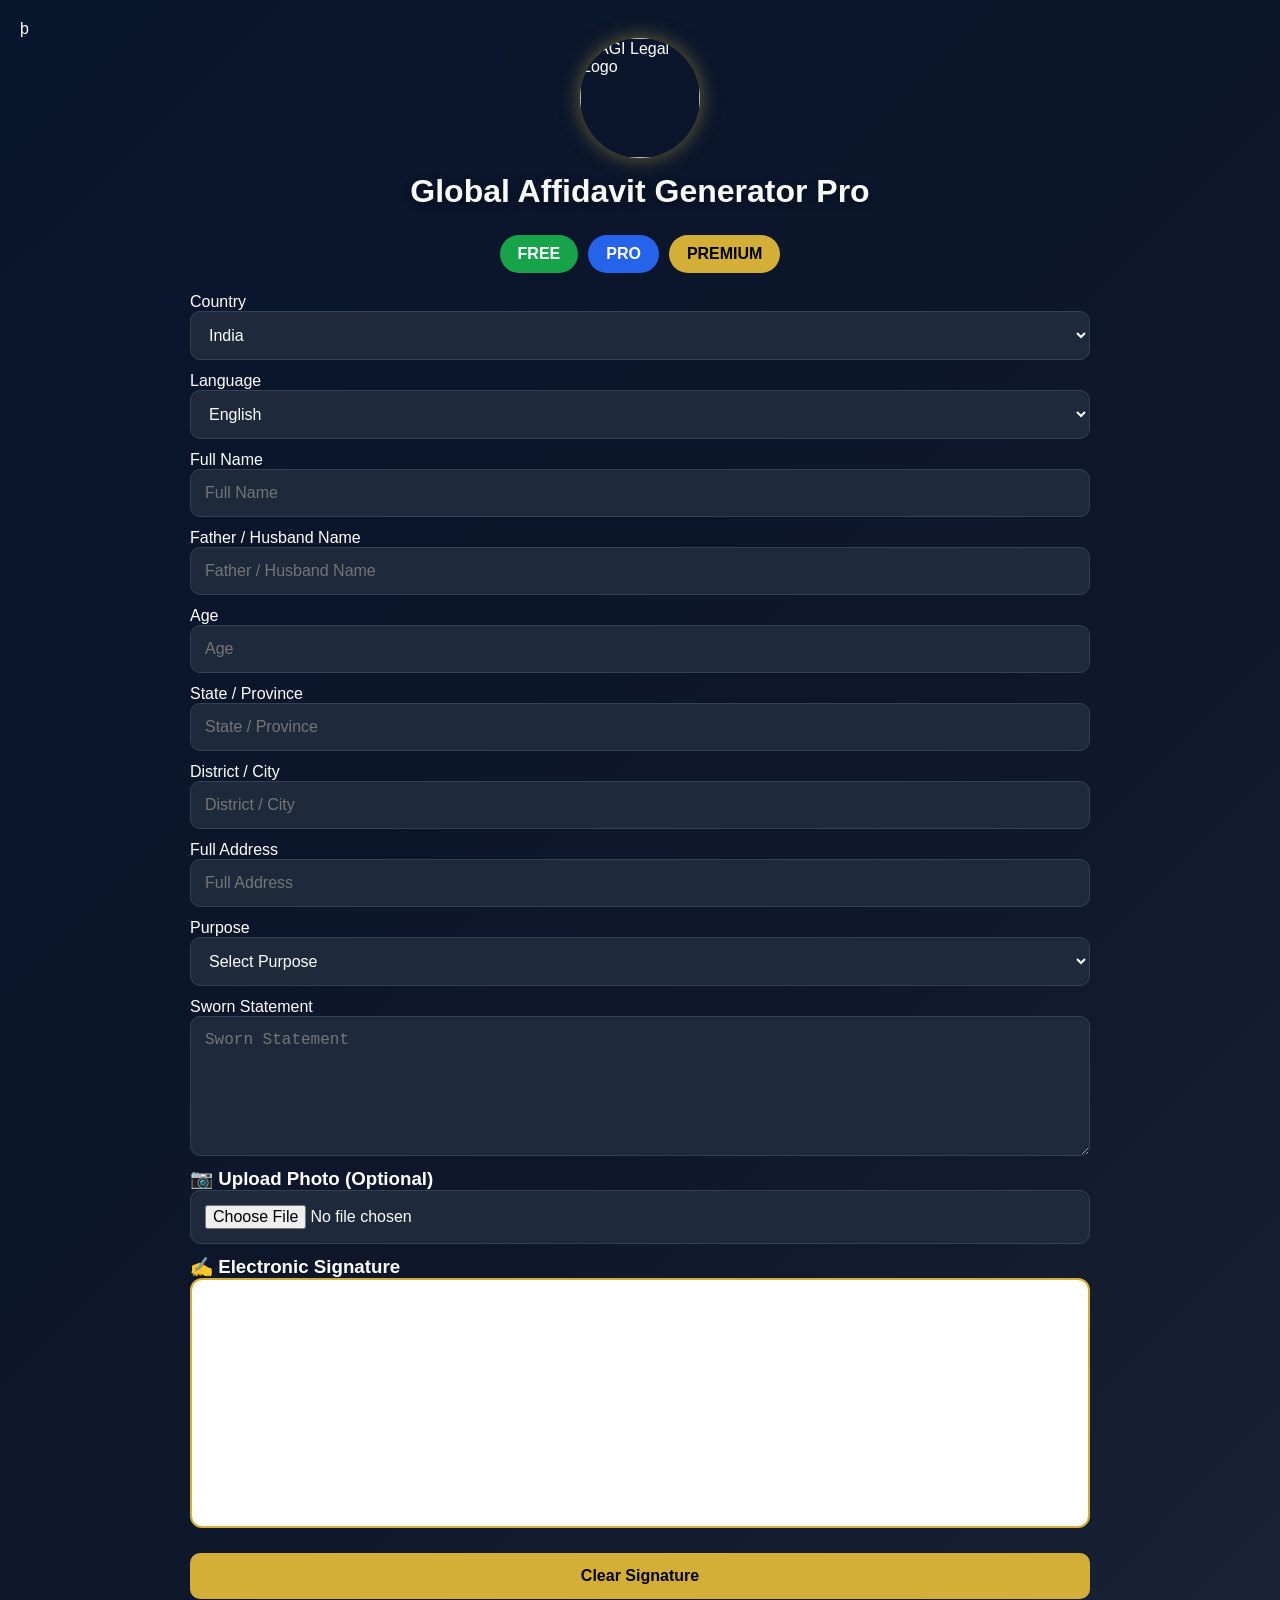
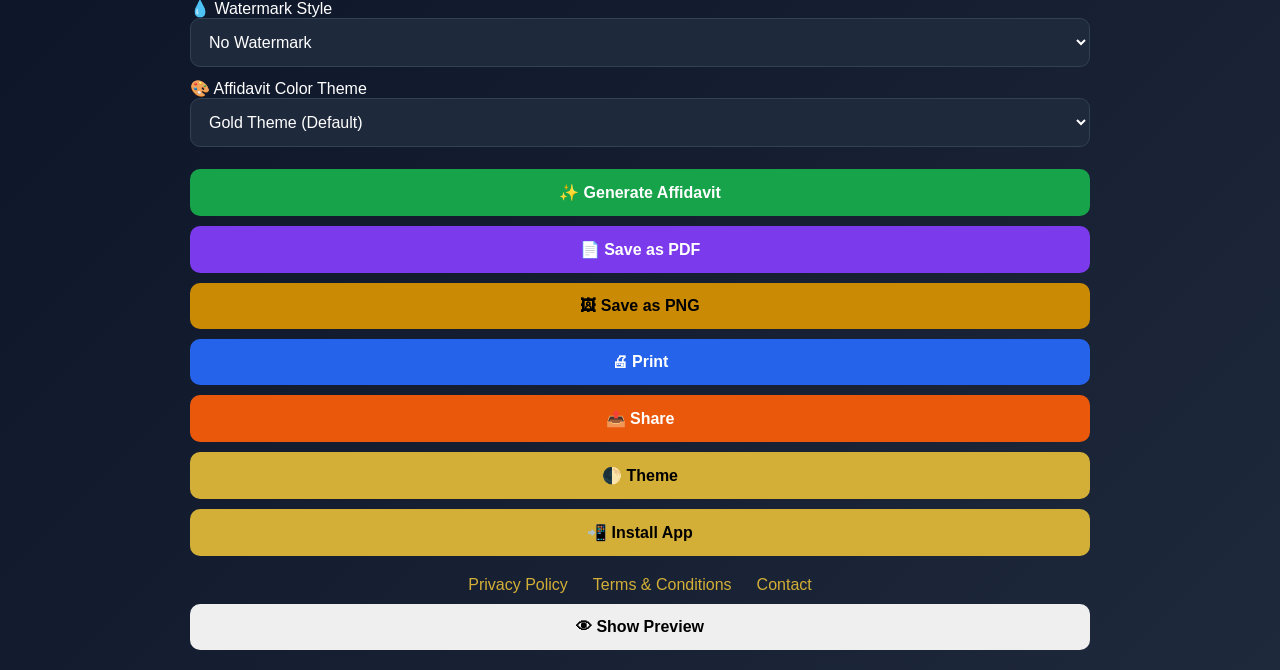
==== index.html @ edf77d92 "Remove purpose search field and keep dropdown selector Removed purposeSearch input and label. Kept " ====
þ<!DOCTYPE html>
<html lang="en">

<head>
  <meta charset="UTF-8">
  <meta name="viewport"
        content="width=device-width, initial-scale=1.0">

  <title>Global Affidavit Generator Pro</title>

  <!-- SEO -->
  <meta name="description"
        content="Generate professional affidavits with photo, signature, PDF export and PWA support.">

  <!-- PWA -->
  <meta name="theme-color" content="#0f172a">
  <meta name="mobile-web-app-capable" content="yes">
  <meta name="apple-mobile-web-app-capable" content="yes">
  <meta name="apple-mobile-web-app-status-bar-style"
        content="black-translucent">
  <meta name="apple-mobile-web-app-title"
        content="Affidavit Pro">

  <!-- CSS -->
  <link rel="stylesheet" href="styles.css">

  <!-- Icons -->
  <link rel="icon" href="1000072386.jpg">
  <link rel="apple-touch-icon"
        href="1000072386.jpg">

  <!-- Manifest -->
  <link rel="manifest"
        href="manifest.json">

</head>

<body>

<div class="container">

<img src="1000072386.jpg"
     class="rotating-logo"
     alt="AGI Legal Logo">

<h1>Global Affidavit Generator Pro</h1>

<div class="plan-buttons">

<button id="freePlan"
        class="free-plan"
        type="button">
FREE
</button>

<button id="proPlan"
        class="pro-plan"
        type="button">
PRO
</button>

<button id="premiumPlan"
        class="premium-plan"
        type="button">
PREMIUM
</button>

</div>

<label for="country">Country</label>

<select id="country">
<option>India</option>
<option>Pakistan</option>
<option>UAE</option>
<option>USA</option>
<option>UK</option>
  <option>Bangladesh</option>
<option>SaudiArabia</option>
<option>Canada</option>
<option>Australia</option>
</select>

<label for="language">Language</label>

<select id="language">

<option>English</option>
<option>Urdu</option>
<option>Hindi</option>
<option>Arabic</option>
<option>Bengali</option>
<option>French</option>
<option>German</option>
<option>Spanish</option>
<option>Turkish</option>

</select>

<label for="fullName">Full Name</label>

<input type="text"
       id="fullName"
       placeholder="Full Name"
       autocomplete="name">

<label for="fatherName">
Father / Husband Name
</label>

<input type="text"
       id="fatherName"
       placeholder="Father / Husband Name">

<label for="age">Age</label>

<input type="number"
       id="age"
       placeholder="Age">

<label for="state">
State / Province
</label>

<input type="text"
       id="state"
       placeholder="State / Province">

<label for="district">
District / City
</label>

<input type="text"
       id="district"
       placeholder="District / City">

<label for="address">
Full Address
</label>

<input type="text"
       id="address"
       placeholder="Full Address">
       

<label for="purposeDropdown">
Purpose
</label>

<select id="purposeDropdown">
<option value="">
Select Purpose
</option>
</select>

<label for="swornStatement">
Sworn Statement
</label>

<textarea id="swornStatement"
          placeholder="Sworn Statement"></textarea>

<h3>📷 Upload Photo (Optional)</h3>

<input type="file"
       id="photoUpload"
       accept="image/*">

<h3>✍ Electronic Signature</h3>

<canvas id="signaturePad"
        width="700"
        height="250">
</canvas>

<button id="clearSignature"
        type="button">
Clear Signature
</button>

<!-- Watermark -->

<label for="watermarkType">
💧 Watermark Style
</label>

<select id="watermarkType">

<option value="none">
No Watermark
</option>

<option value="confidential">
CONFIDENTIAL
</option>

<option value="notary">
NOTARY COPY
</option>

<option value="draft">
DRAFT
</option>

</select>

<!-- Color Theme -->

<label for="affidavitColor">
🎨 Affidavit Color Theme
</label>

<select id="affidavitColor">

<option value="gold">
Gold Theme (Default)
</option>

<option value="blue">
Blue Theme
</option>

<option value="green">
Green Theme
</option>

<option value="red">
Red Theme
</option>

<option value="black">
Black Theme
</option>

</select>
<button
id="generateBtn"
type="button">
✨ Generate Affidavit
</button>

<button id="pdfBtn"
        type="button">
📄 Save as PDF
</button>

<button id="pngBtn"
        type="button">
🖼 Save as PNG
</button>

<button id="printBtn"
        type="button">
🖨 Print
</button>

<button id="shareBtn"
        type="button">
📤 Share
</button>

<button id="themeBtn"
        type="button">
🌓 Theme
</button>

<button id="installBtn"
        type="button">
📲 Install App
</button>

<div class="footer-links">

<a href="privacy.html">
Privacy Policy
</a>

<a href="terms.html">
Terms & Conditions
</a>

<a href="contact.html">
Contact
</a>

</div>

<div id="preview"
     style="display:none;">
</div>
</div>

<!-- Required Libraries -->

<script src="https://cdnjs.cloudflare.com/ajax/libs/html2canvas/1.4.1/html2canvas.min.js">
</script>

<script src="https://cdnjs.cloudflare.com/ajax/libs/jspdf/2.5.1/jspdf.umd.min.js">
</script>

<!-- Main App -->

<script src="app.js"></script>

</body>
</html>
---- styles.css ----
*{
  margin:0;
  padding:0;
  box-sizing:border-box;
}

body{
  background:linear-gradient(
    135deg,
    #07152d,
    #0f172a,
    #1e293b
  );
  color:white;
  font-family:Arial,sans-serif;
  min-height:100vh;
  padding:20px;
}

.container{
  max-width:900px;
  margin:auto;
  overflow:visible;
}

/* Rotating Logo */

.rotating-logo{
  display:block;
  margin:0 auto 15px;
  width:120px;
  height:120px;
  border-radius:50%;
  animation:spin 12s linear infinite;
  box-shadow:0 0 20px rgba(212,175,55,.5);
}

@keyframes spin{
  from{transform:rotate(0deg);}
  to{transform:rotate(360deg);}
}

/* Heading */

h1{
  text-align:center;
  margin-bottom:15px;
  color:#f8fafc;
  text-shadow:0 2px 8px rgba(0,0,0,.4);
}

/* Plans */

.plan-buttons{
  display:flex;
  gap:10px;
  justify-content:center;
  margin-bottom:20px;
  flex-wrap:wrap;
}

.free-plan,
.pro-plan,
.premium-plan{
  width:auto;
  padding:10px 18px;
  border:none;
  border-radius:20px;
  font-weight:bold;
}

.free-plan{
  background:#16a34a;
  color:white;
}

.pro-plan{
  background:#2563eb;
  color:white;
}

.premium-plan{
  background:#d4af37;
  color:black;
}

/* Inputs */

input,
select,
textarea{
  width:100%;
  padding:14px;
  margin-bottom:12px;
  border:1px solid #334155;
  border-radius:10px;
  background:#1e293b;
  color:white;
  font-size:16px;
}

input:focus,
select:focus,
textarea:focus{
  outline:none;
  border-color:#d4af37;
  box-shadow:0 0 10px rgba(212,175,55,.4);
}

textarea{
  min-height:140px;
  resize:vertical;
}

/* Signature Pad */

#signaturePad{
  width:100%;
  height:250px;
  background:white;
  border-radius:12px;
  border:2px solid #d4af37;
  margin-bottom:15px;
  touch-action:none;
}

#clearSignature{
  background:#d4af37;
  color:black;
}

/* Buttons */

button{
  width:100%;
  padding:14px;
  margin-top:10px;
  border:none;
  border-radius:10px;
  font-size:16px;
  font-weight:bold;
  cursor:pointer;
  transition:.3s;
  display:inline-flex;
justify-content:center;
align-items:center;
}

button:hover{
  transform:translateY(-2px);
}

#generateBtn{
  background:#16a34a;
  color:white;
}

#pdfBtn{
  background:#7c3aed;
  color:white;
}

#printBtn{
  background:#2563eb;
  color:white;
}

#shareBtn{
  background:#ea580c;
  color:white;
}

#themeBtn{
  background:#d4af37;
  color:black;
}

#installBtn{
  background:#d4af37;
  color:black;
}

#pngBtn{
  background:#ca8a04;
  color:black;
}

/* Premium Affidavit */

#preview{
  background:
  linear-gradient(
    180deg,
    #fffdf7,
    #fff8e7
  );

  color:#111827;

  padding:35px;

  margin-top:25px;

  border-radius:12px;

  border:3px solid #d4af37;

  border-left:10px solid #0f172a;

  box-shadow:
  0 6px 25px rgba(0,0,0,.25);

  position:relative;
  display:none;
overflow-x:auto;
word-break:break-word;
}

#preview::before{
  content:"GLOBAL AFFIDAVIT GENERATOR PRO";

  display:block;

  text-align:center;

  background:#d4af37;

  color:#111;

  padding:8px;

  font-weight:bold;

  border-radius:6px;

  margin-bottom:20px;
  word-break:break-word;
overflow-wrap:break-word;
}

#preview h2{
  text-align:center;
  color:#0f172a;
  margin-bottom:20px;
  border-bottom:2px solid #d4af37;
  padding-bottom:10px;
  letter-spacing:2px;
}
.gold-theme h2 {
  border-bottom-color: #d4af37 !important;
}

.blue-theme h2 {
  border-bottom-color: #2563eb !important;
}

.green-theme h2 {
  border-bottom-color: #16a34a !important;
}

.red-theme h2 {
  border-bottom-color: #dc2626 !important;
}

.black-theme h2 {
  border-bottom-color: #111827 !important;
}
#preview p{
  font-size:16px;
  line-height:1.9;
  margin-bottom:12px;
}

.preview-photo{
  width:120px;
  height:120px;
  object-fit:cover;
  border-radius:10px;
  border:2px solid #d4af37;
  display:block;
  margin:0 auto 20px;
}

.preview-signature{
  max-width:220px;
  margin-top:20px;
}

.signature-box{
  margin-top:50px;
}

/* Footer */

.footer-links{
  display:flex;
  justify-content:center;
  gap:25px;
  margin-top:20px;
}

.footer-links a{
  color:#d4af37;
  text-decoration:none;
}

/* Print */

@media print{

  body{
    background:white;
  }

  .container > *{
    display:none;
  }

  #preview{
    display:block !important;
    margin:0;
    box-shadow:none;
  }

}

/* Mobile */

@media(max-width:768px){

  body{
    padding:12px;
  }

  h1{
    font-size:24px;
  }

  .rotating-logo{
    width:90px;
    height:90px;
  }

  #preview{
    padding:20px;
  }

  .plan-buttons{
    flex-wrap:wrap;
  }
}
.watermark-overlay{
  position:absolute;
  top:50%;
  left:50%;
  transform:translate(-50%,-50%) rotate(-35deg);
  font-size:48px;
  font-weight:bold;
  color:rgba(0,0,0,.12);
  pointer-events:none;
  z-index:0;
  letter-spacing:4px;
}

#preview > *{
  position:relative;
  z-index:1;
}
.no-photo,
.no-signature{
  color:#666;
  text-align:center;
  font-style:italic;
}


.gold-theme{
background:#fffdf7;
border:3px solid #d4af37;
}

.blue-theme{
background:#eef6ff;
border:3px solid #2563eb;
}

.green-theme{
background:#f0fff0;
border:3px solid #16a34a;
}

.red-theme{
background:#fff1f1;
border:3px solid #dc2626;
}

.black-theme{
background:#ffffff;
border:3px solid #111827;
}
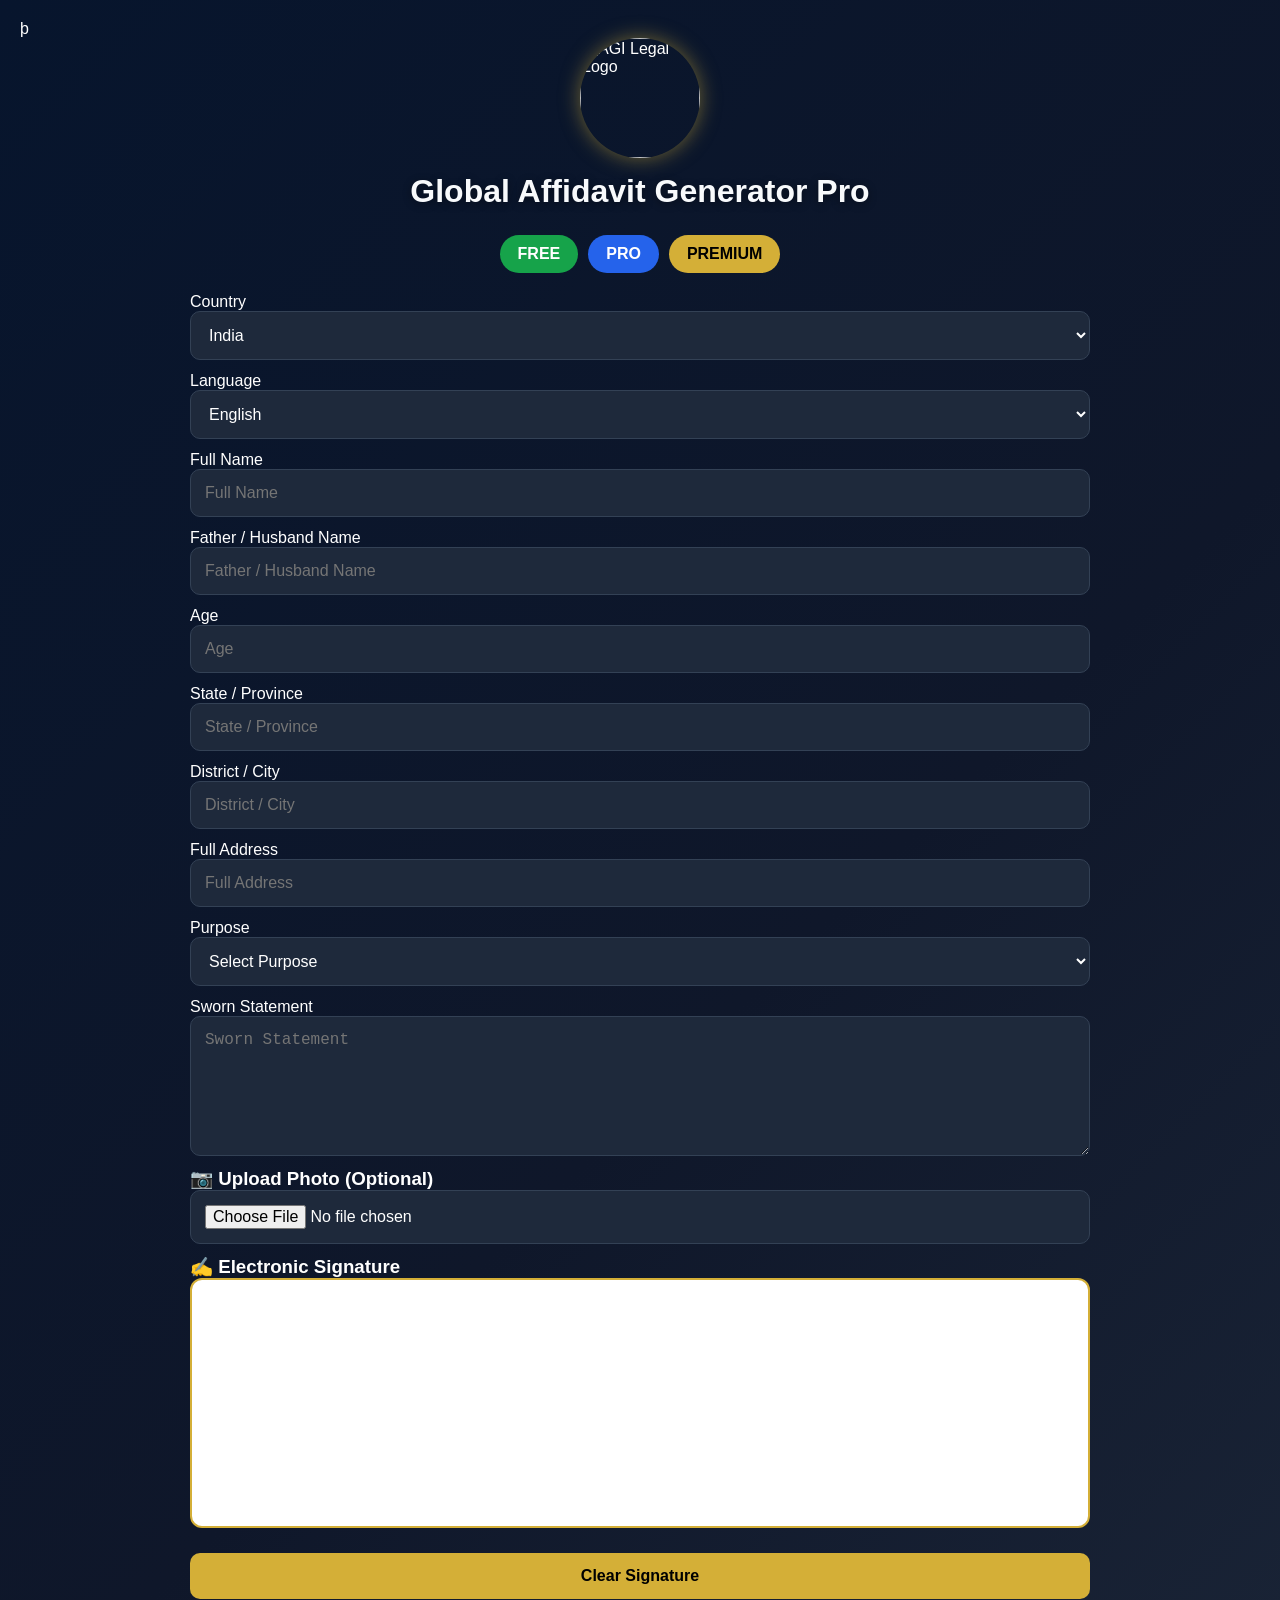
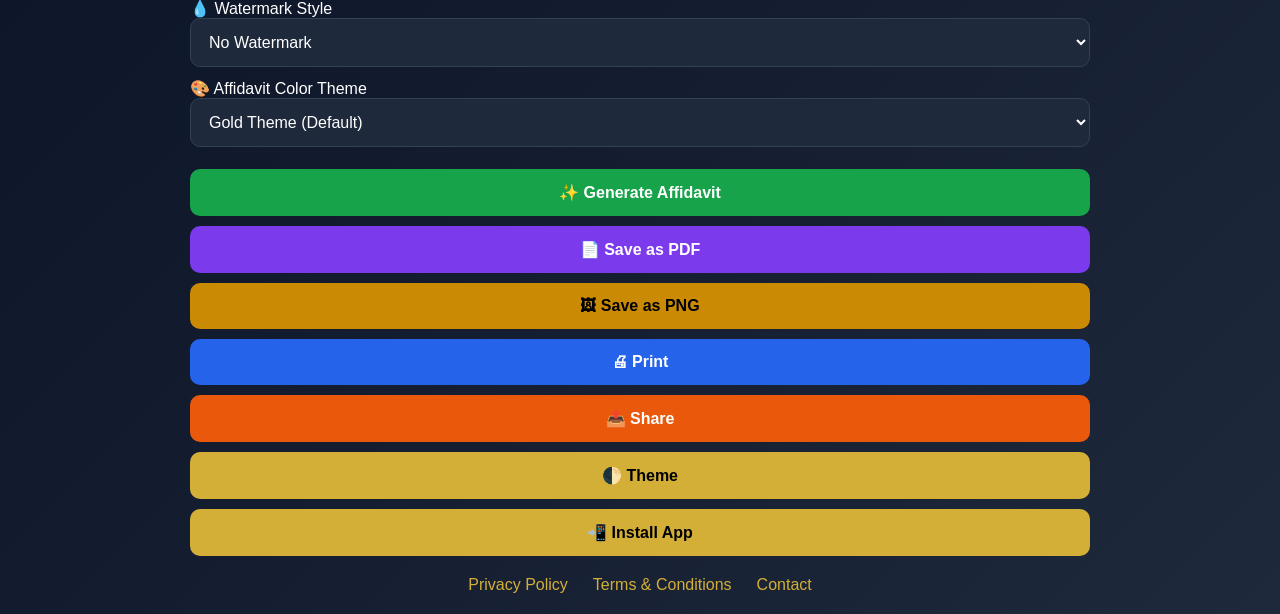
==== commit 424adeff: "Register service worker for PWA support Added service worker registration and finalized PWA setup." ====
--- a/index.html
+++ b/index.html
@@ -302,5 +302,13 @@
 
 <script src="app.js"></script>
 
+<script>
+if ("serviceWorker" in navigator) {
+  window.addEventListener("load", () => {
+    navigator.serviceWorker.register("./sw.js");
+  });
+}
+</script>
+
 </body>
 </html>
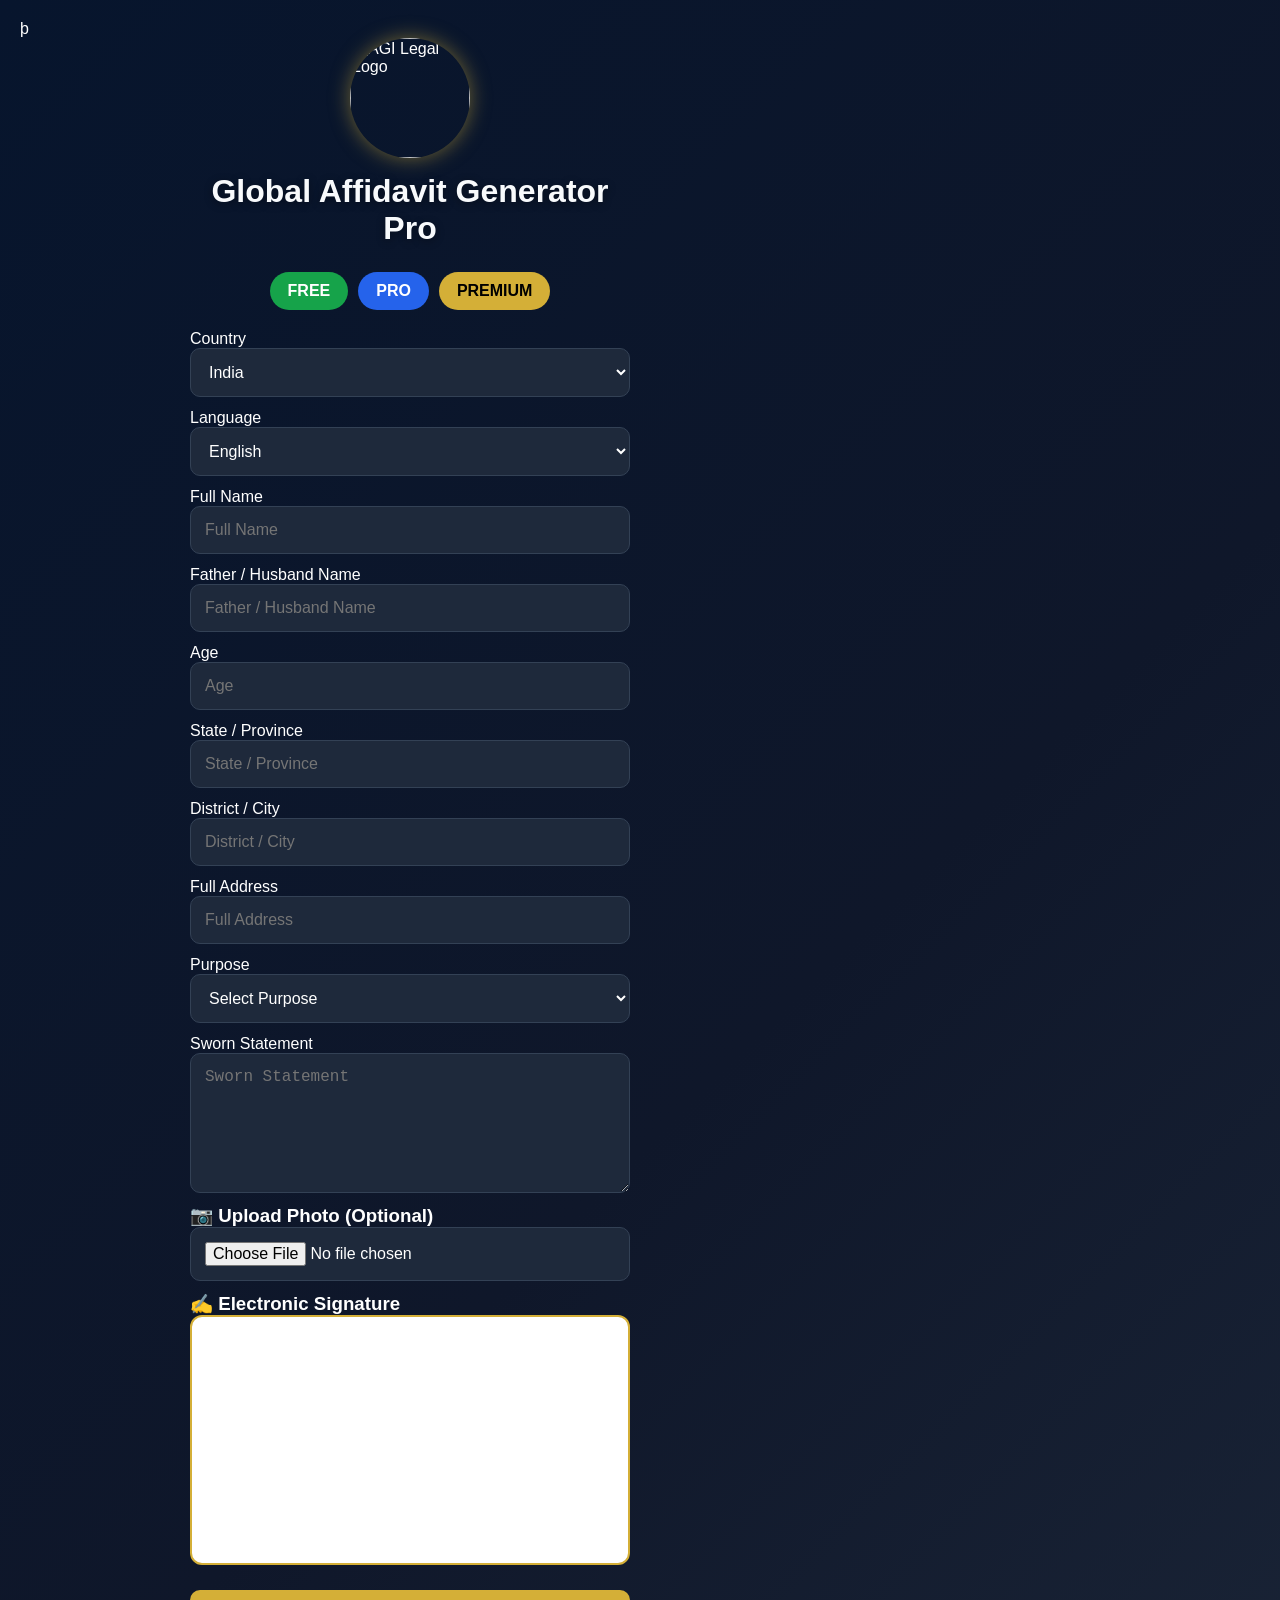
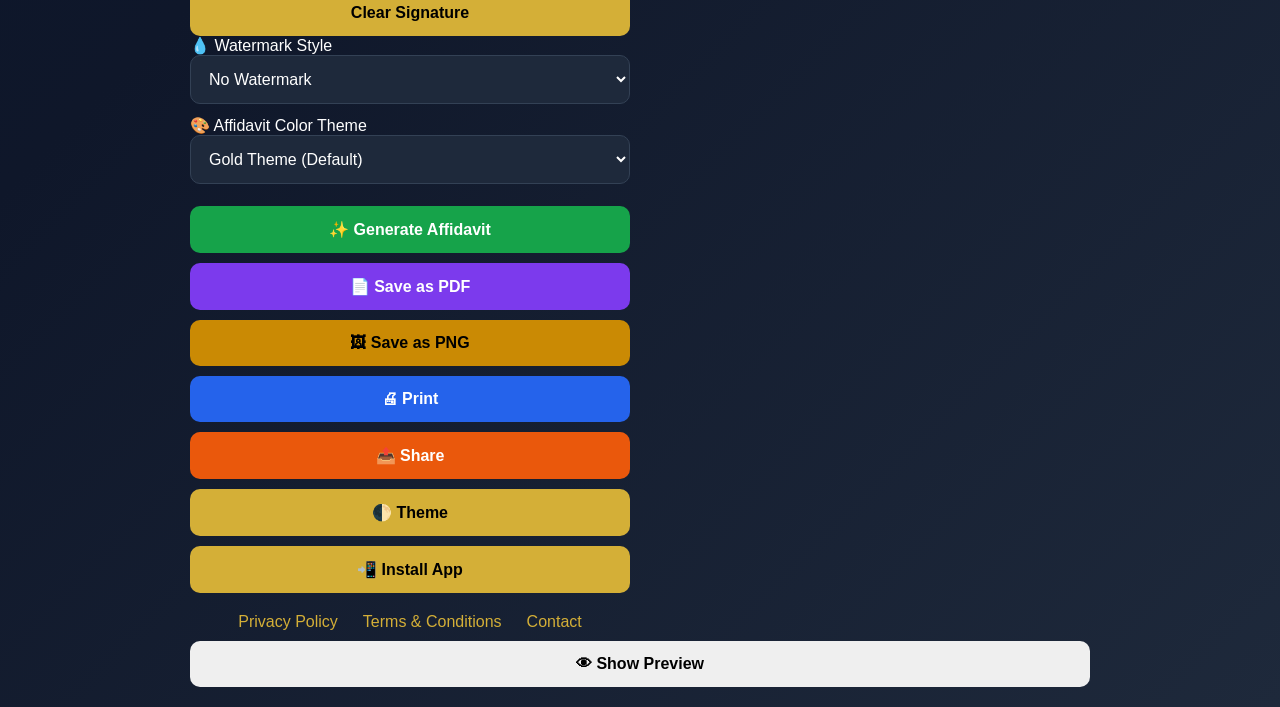
==== commit ba5178a5: ""Added preview-section layout and fixed preview container structure" git push" ====
--- a/index.html
+++ b/index.html
@@ -38,7 +38,8 @@
 <body>
 
 <div class="container">
-
+<div class="main-layout">
+<div class="form-section">
 <img src="1000072386.jpg"
      class="rotating-logo"
      alt="AGI Legal Logo">
@@ -284,9 +285,14 @@
 </a>
 
 </div>
-
-<div id="preview"
-     style="display:none;">
+</div>
+
+<div class="preview-section">
+    <div id="preview"
+         style="display:none;">
+    </div>
+</div>
+
 </div>
 </div>
 
--- a/styles.css
+++ b/styles.css
@@ -398,3 +398,32 @@
 background:#ffffff;
 border:3px solid #111827;
 }
+/* Desktop split layout */
+.main-layout{
+    display:flex;
+    gap:20px;
+    align-items:flex-start;
+}
+
+.form-section{
+    flex:1;
+}
+
+.preview-section{
+    flex:1;
+    position:sticky;
+    top:20px;
+}
+
+/* Mobile layout */
+@media (max-width:768px){
+
+    .main-layout{
+        display:block;
+    }
+
+    .preview-section{
+        position:static;
+    }
+
+}
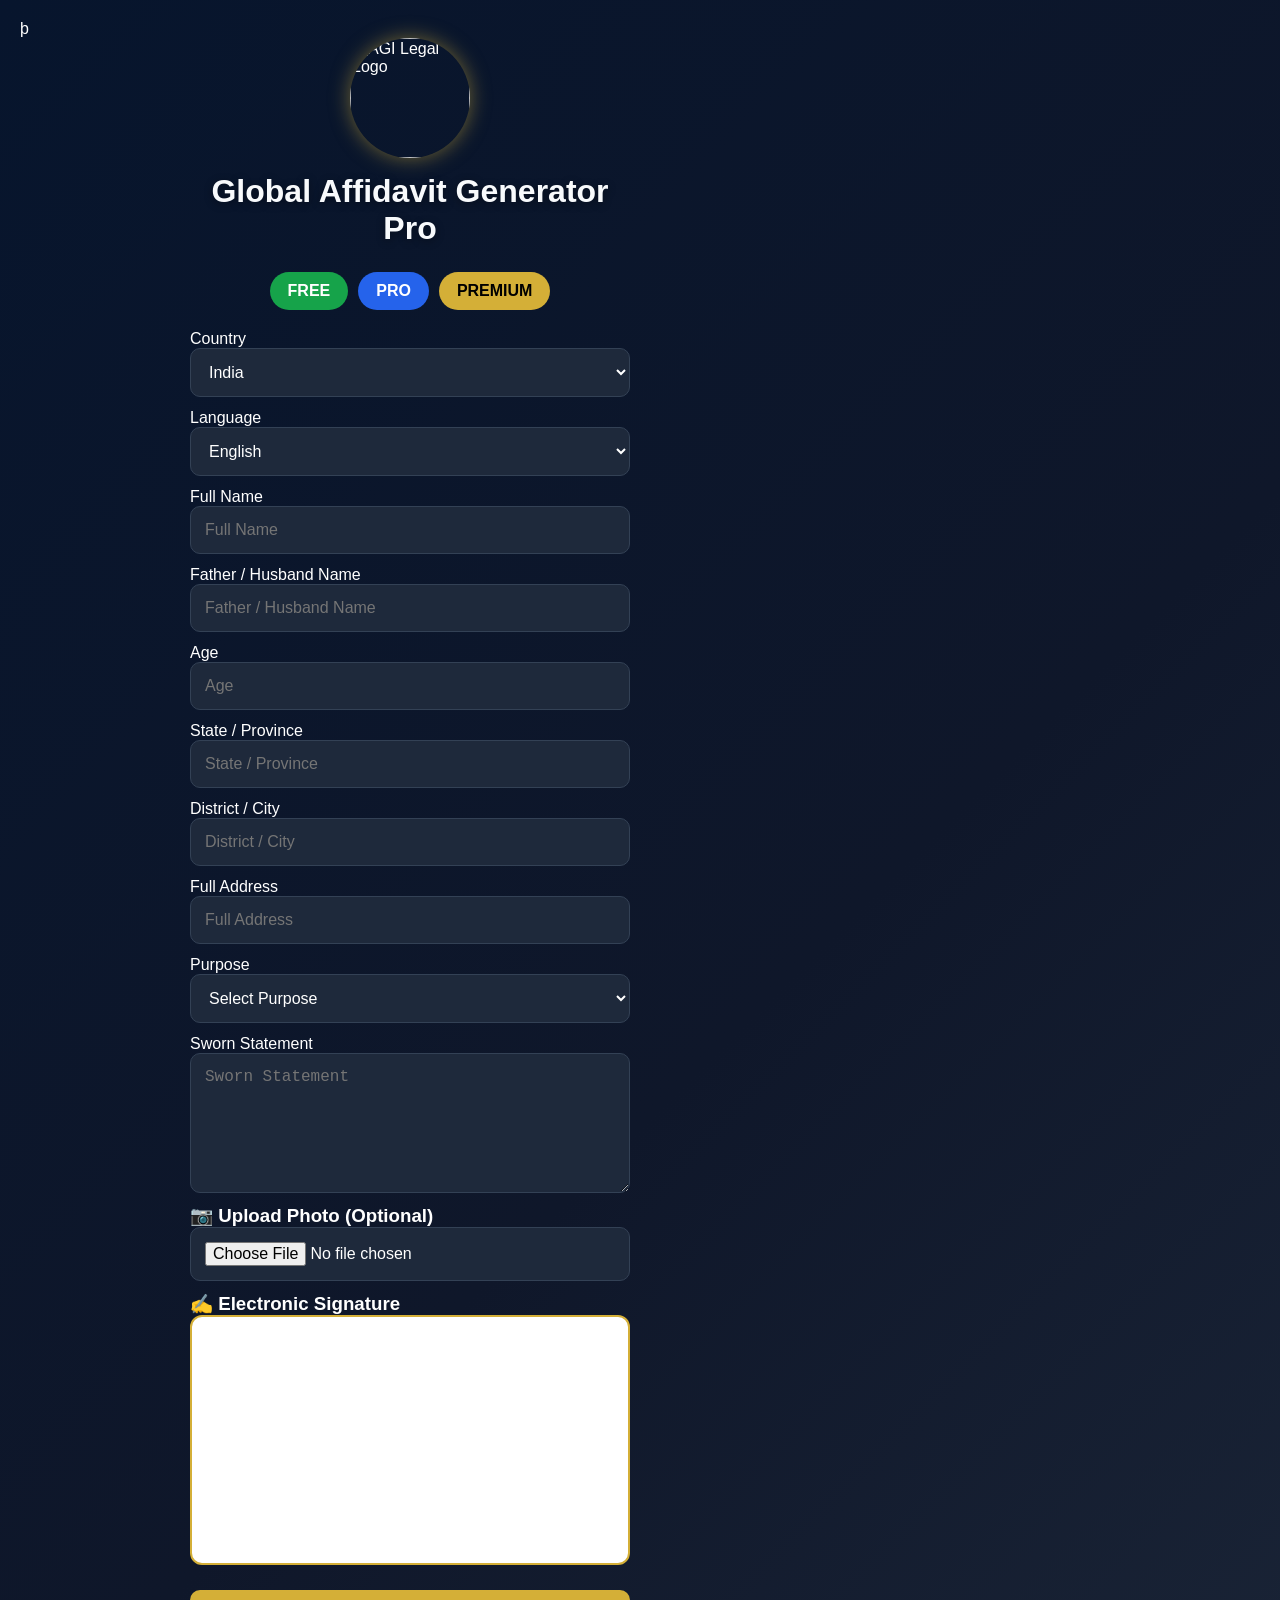
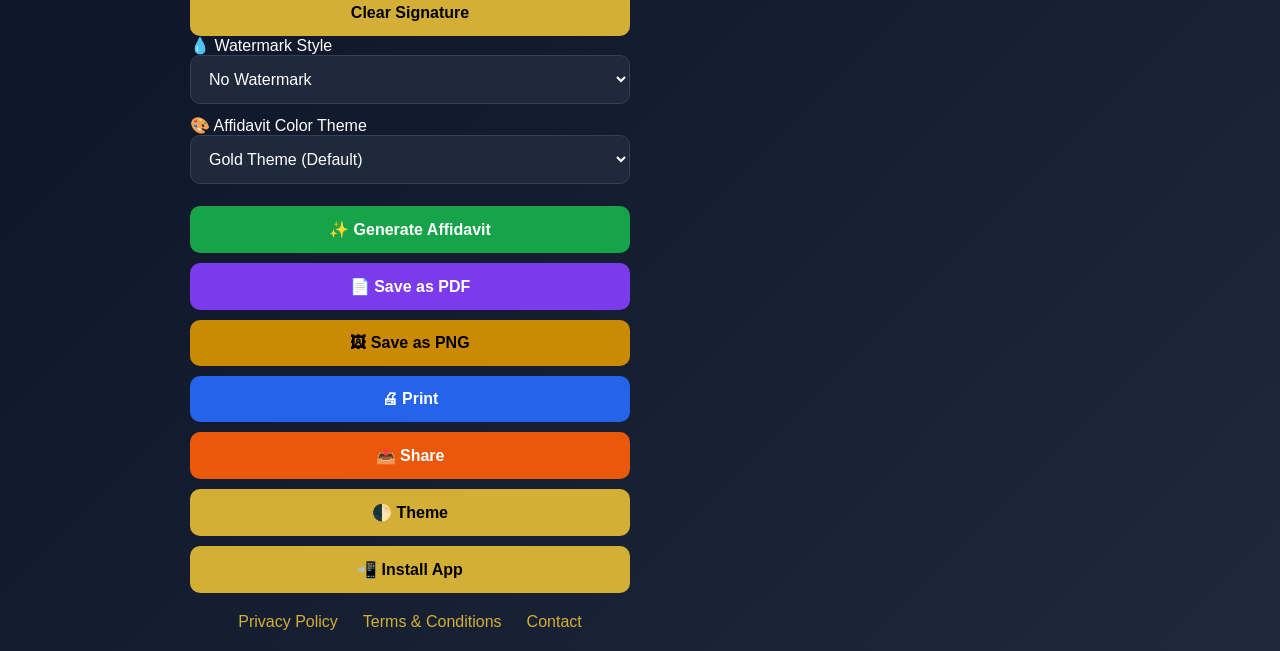
==== commit f87ebeaa: "Enabled ES module support Updated index.html to load app.js as ES module for render engine integrati" ====
--- a/index.html
+++ b/index.html
@@ -306,7 +306,7 @@
 
 <!-- Main App -->
 
-<script src="app.js"></script>
+ <script type="module" src="app.js"></script>
 
 <script>
 if ("serviceWorker" in navigator) {
--- a/styles.css
+++ b/styles.css
@@ -306,21 +306,25 @@
 
 /* Print */
 
-@media print{
-
-  body{
-    background:white;
-  }
-
-  .container > *{
-    display:none;
-  }
-
-  #preview{
-    display:block !important;
-    margin:0;
-    box-shadow:none;
-  }
+@media print {
+
+body *{
+visibility:hidden;
+}
+
+#preview,
+#preview *{
+visibility:visible;
+}
+
+#preview{
+position:absolute;
+left:0;
+top:0;
+width:100%;
+margin:0;
+box-shadow:none;
+}
 
 }
 
@@ -400,30 +404,23 @@
 }
 /* Desktop split layout */
 .main-layout{
-    display:flex;
-    gap:20px;
-    align-items:flex-start;
-}
-
-.form-section{
-    flex:1;
-}
-
-.preview-section{
-    flex:1;
-    position:sticky;
-    top:20px;
-}
-
-/* Mobile layout */
-@media (max-width:768px){
-
-    .main-layout{
-        display:block;
-    }
-
-    .preview-section{
-        position:static;
-    }
-
-}
+display:grid;
+grid-template-columns:1fr 1fr;
+gap:20px;
+}
+@media(max-width:768px){
+
+.main-layout{
+grid-template-columns:1fr;
+}
+
+}
+
+.court-logo{
+display:block;
+margin:auto;
+width:80px;
+height:80px;
+object-fit:contain;
+margin-bottom:15px;
+}
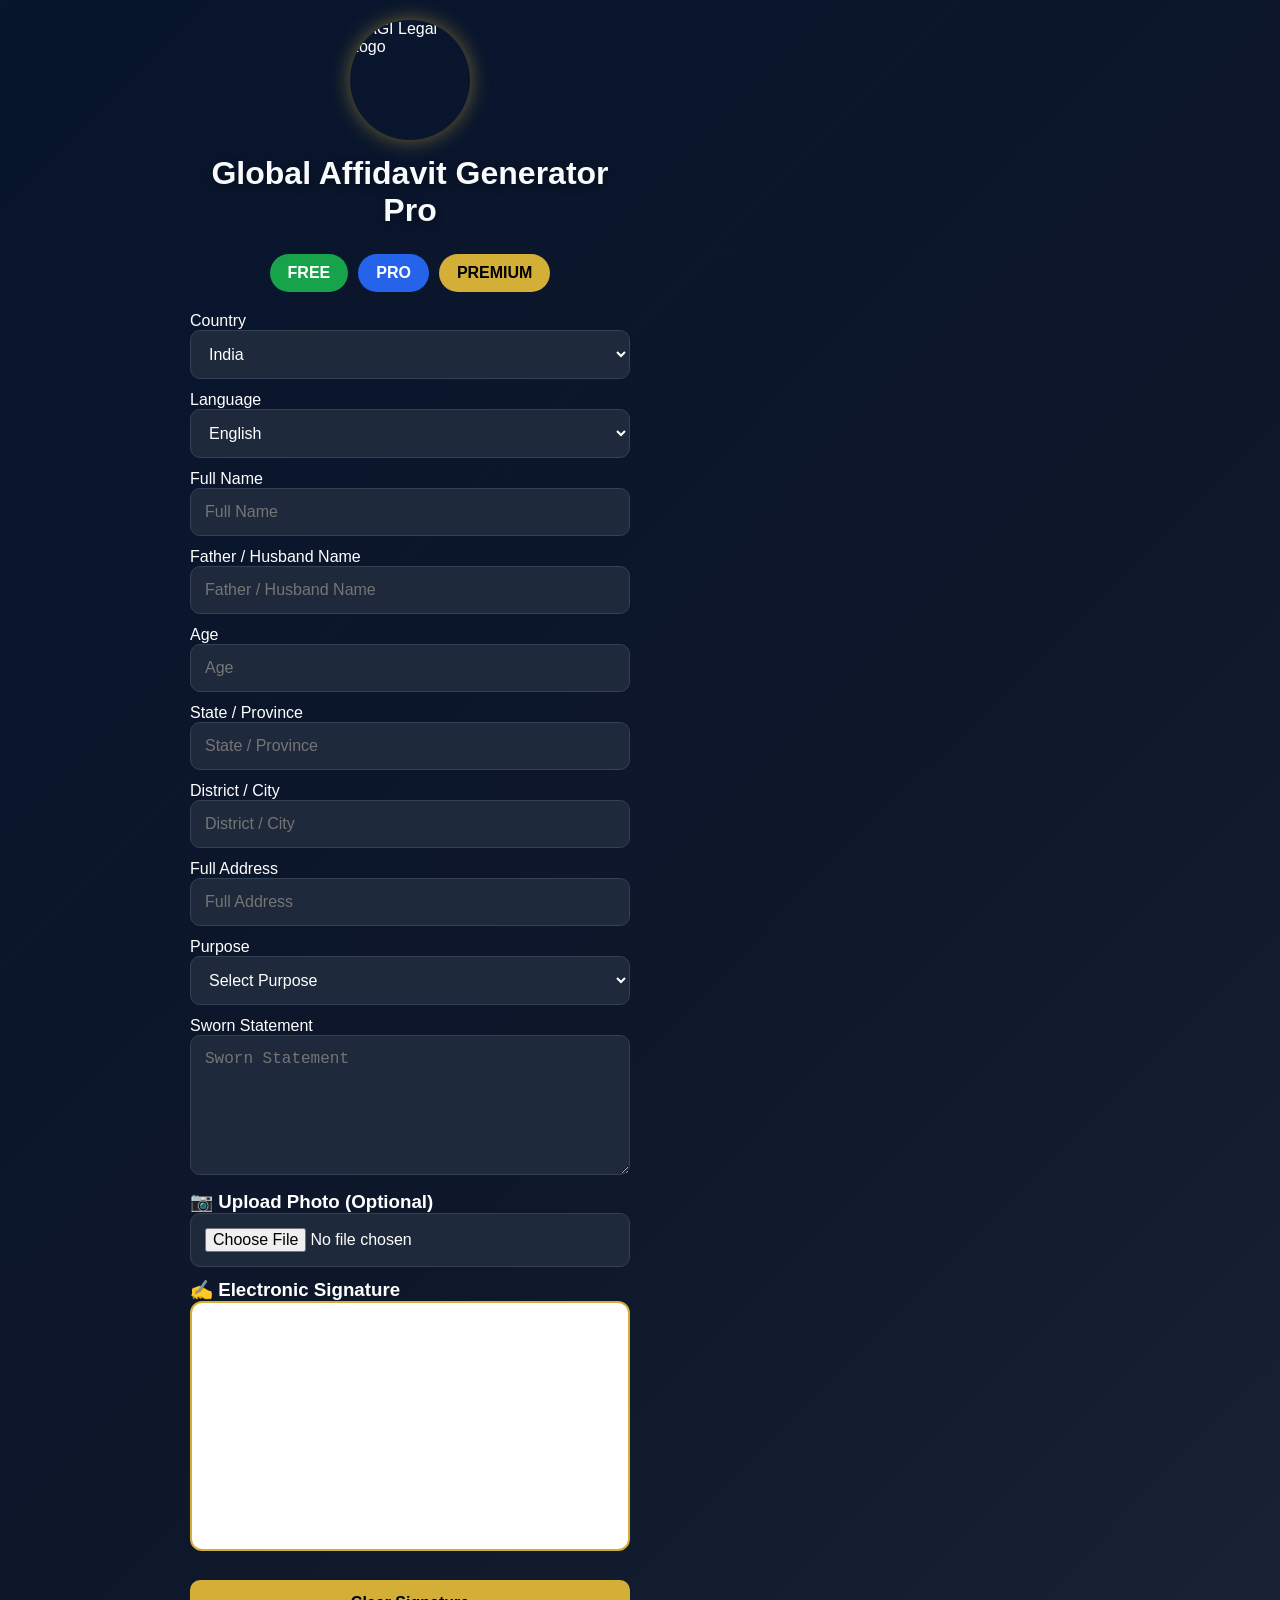
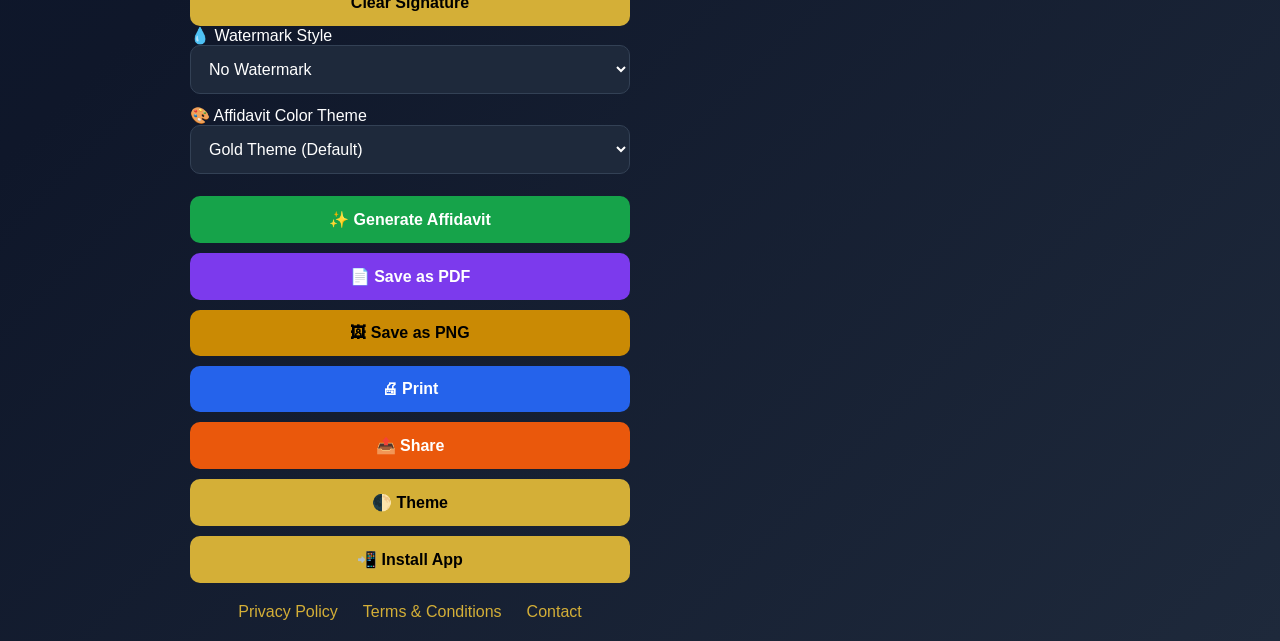
==== commit 0e04233b: "Remove invalid þ character from index.html" ====
--- a/index.html
+++ b/index.html
@@ -1,4 +1,4 @@
-þ<!DOCTYPE html>
+<!DOCTYPE html>
 <html lang="en">
 
 <head>
@@ -303,10 +303,10 @@
 
 <script src="https://cdnjs.cloudflare.com/ajax/libs/jspdf/2.5.1/jspdf.umd.min.js">
 </script>
-
+<script src="https://cdnjs.cloudflare.com/ajax/libs/qrcodejs/1.0.0/qrcode.min.js"></script>
 <!-- Main App -->
 
- <script type="module" src="app.js"></script>
+ <script src="app.js"></script>
 
 <script>
 if ("serviceWorker" in navigator) {
--- a/styles.css
+++ b/styles.css
@@ -424,3 +424,16 @@
 object-fit:contain;
 margin-bottom:15px;
 }
+
+.light-theme{
+background:#f8fafc;
+color:#111827;
+}
+
+.light-theme input,
+.light-theme select,
+.light-theme textarea{
+background:white;
+color:black;
+border:1px solid #cbd5e1;
+}
